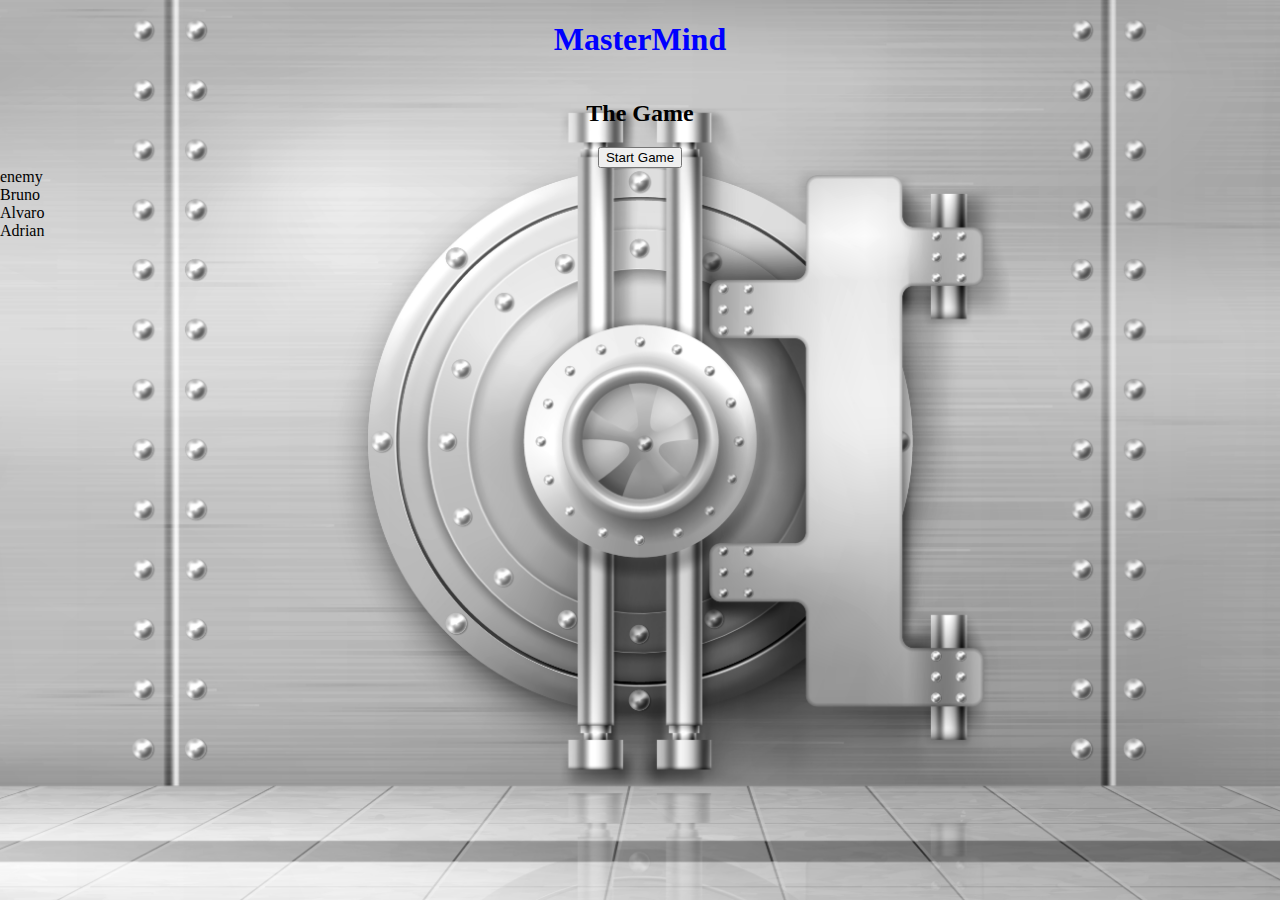
==== index2.html @ 07db61f6 "Intro Page started" ====
<!DOCTYPE html>
<html lang="en">

<head>
  <meta charset="UTF-8">
  <meta http-equiv="X-UA-Compatible" content="IE=edge">
  <meta name="viewport" content="width=device-width, initial-scale=1.0">
  <link rel="stylesheet" href="./src/css/style.css">
  <title>Document</title>
</head>

<body>
  <div class="big-box">
    <section class="introduction">
      <h1>MasterMind</h1>
      <h2>The Game</h2>
      <button>Start Game</button>
    </section>

    <section class="character-box">
      <div>
        enemy
      </div>
    </section>

    <footer class="users">
      <div>Bruno</div>
      <div>Alvaro</div>
      <div>Adrian</div>
    </footer>
  </div>

</body>

</html>
---- src/css/style.css ----
body{
  margin: 0;
}
.big-box{
background-image: url(/assets/background-image.jpg);
height: 100vh;
background-repeat: no-repeat;
background-size: cover;
background-position: center;
}

h1 {
  color: blue;
}

.introduction {
  display: flex;
  justify-content: center;
  align-items: center;
  flex-direction: column;
}
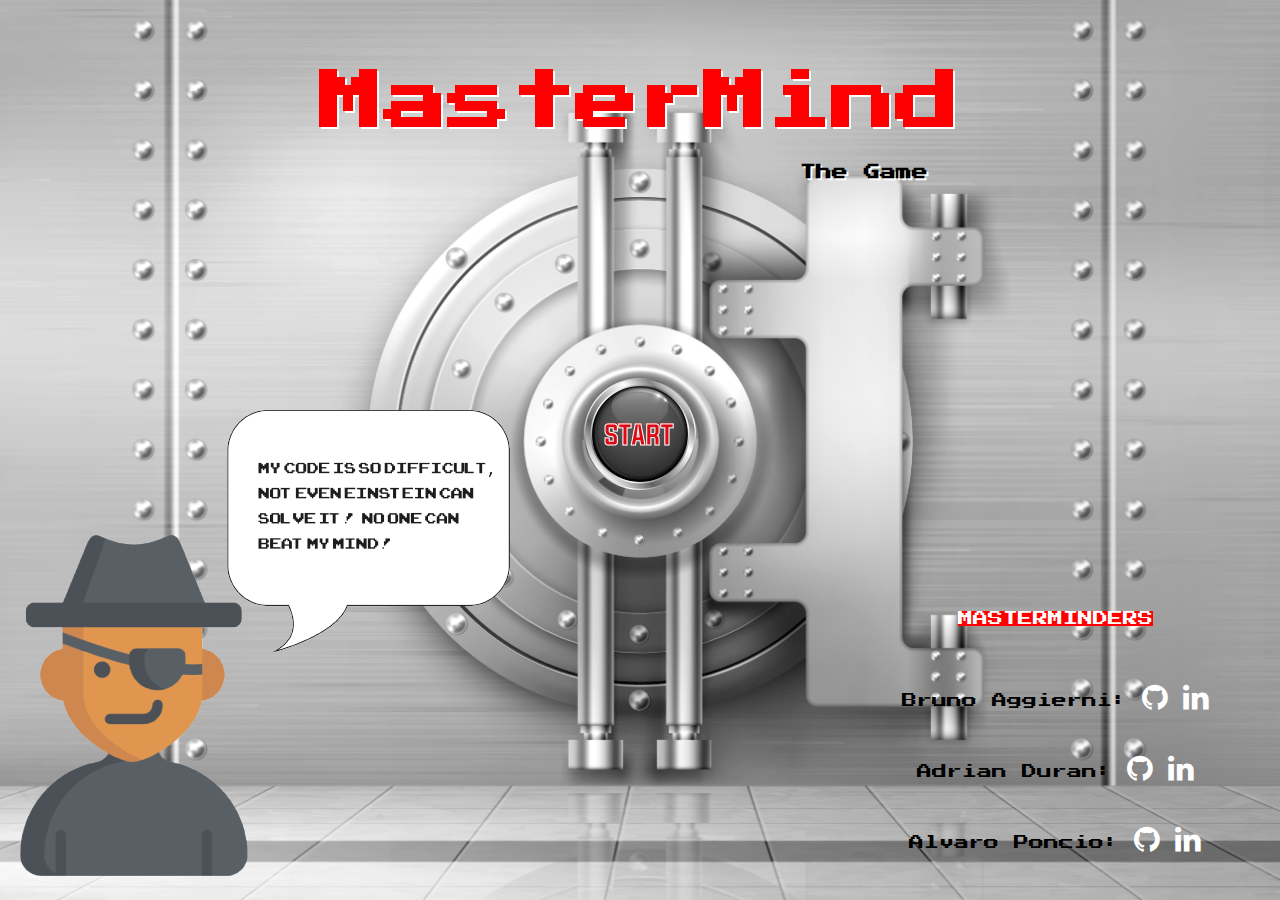
==== commit 8fbd999d: "Intro Page Created" ====
--- a/index2.html
+++ b/index2.html
@@ -5,31 +5,34 @@
   <meta charset="UTF-8">
   <meta http-equiv="X-UA-Compatible" content="IE=edge">
   <meta name="viewport" content="width=device-width, initial-scale=1.0">
+  <link href="https://fonts.googleapis.com/css2?family=Press+Start+2P&display=swap" rel="stylesheet">
+  <link rel="stylesheet" href="https://cdnjs.cloudflare.com/ajax/libs/font-awesome/4.7.0/css/font-awesome.min.css">
   <link rel="stylesheet" href="./src/css/style.css">
-  <title>Document</title>
+  <title>MasterMind introduction</title>
 </head>
 
 <body>
-  <div class="big-box">
+  <div class="primary-box">
     <section class="introduction">
-      <h1>MasterMind</h1>
-      <h2>The Game</h2>
-      <button>Start Game</button>
+      <h1 class="title">MasterMind</h1>
+      <p class=" subtitle">The Game</p>
     </section>
-
-    <section class="character-box">
-      <div>
-        enemy
-      </div>
-    </section>
-
-    <footer class="users">
-      <div>Bruno</div>
-      <div>Alvaro</div>
-      <div>Adrian</div>
-    </footer>
+      <div class="start"><a href="./index.html"><img src="./assets/start-button.png" alt=""> </a></div>
   </div>
 
+  <section class="secondary-box">
+    <div class="character-box">
+      <img src="./assets/enemy-image.png" alt=""/>
+    </div>
+
+    <section class="users">
+      <p class="users-title">MASTERMINDERS</p>
+      <div>Bruno Aggierni: <a href="#" class="fa fa-github fa-2x"></a> <a href="#" class="fa fa-linkedin fa-2x"></a></div>
+      <div>Adrian Duran: <a href="#" class="fa fa-github fa-2x"></a> <a href="#" class="fa fa-linkedin fa-2x"></a></div>
+      <div>Alvaro Poncio: <a href="#" class="fa fa-github fa-2x"></a> <a href="#" class="fa fa-linkedin fa-2x"></a></div>
+
+    </section>
+  </section>
 </body>
 
-</html>+</html>
--- a/src/css/style.css
+++ b/src/css/style.css
@@ -1,21 +1,76 @@
-body{
+body {
   margin: 0;
+  background-image: url(/assets/background-image.jpg);
+  background-repeat: no-repeat;
+  background-size: cover;
+  background-position: center;
+  height: 100vh;
+
 }
-.big-box{
-background-image: url(/assets/background-image.jpg);
-height: 100vh;
-background-repeat: no-repeat;
-background-size: cover;
-background-position: center;
+.primary-box{
+  display: flex;
+  justify-content: space-between;
+  flex-direction: column;
+  height: 60%;
+  align-items: center;
+  font-family: 'Press Start 2P';
 }
 
-h1 {
-  color: blue;
+.secondary-box {
+  display: flex;
+  justify-content: space-between;
+  align-items: flex-end;
+  height: 40%;
 }
 
-.introduction {
+.title {
+  color: red;
+  text-shadow: 2px 2px white;
+  font-size: 64px;
+  padding: 20px;
+  margin: auto;
+  /* border-bottom: 5px solid red; */
+}
+
+.subtitle {
+  color: black;
+  text-shadow: 2px 2px white;
+  text-indent: 500px;
+  margin-top: 10px;
+  font-weight: 700;
+}
+
+.start {margin-bottom: 50px;
+cursor: pointer;}
+
+.introduction {margin-top: 50px;}
+
+.character-box {
+  margin: 0px 0px 20px 20px;
+
+}
+
+.users {
+  font-family: 'Press Start 2P';
+  font-size: 15px;
   display: flex;
-  justify-content: center;
+  bottom: 20px;
+  right: 20px;
+  width: 400px;
+  height: 300px;
+  flex-direction: column;
+  justify-content: space-around;
+  margin: 0px 20px 20px 0px;
   align-items: center;
-  flex-direction: column;
+  padding: 5px;
+}
+
+a {
+  text-decoration: none;
+  color: white;
+}
+
+.users-title{
+  background-color: red;
+  color: white;
 }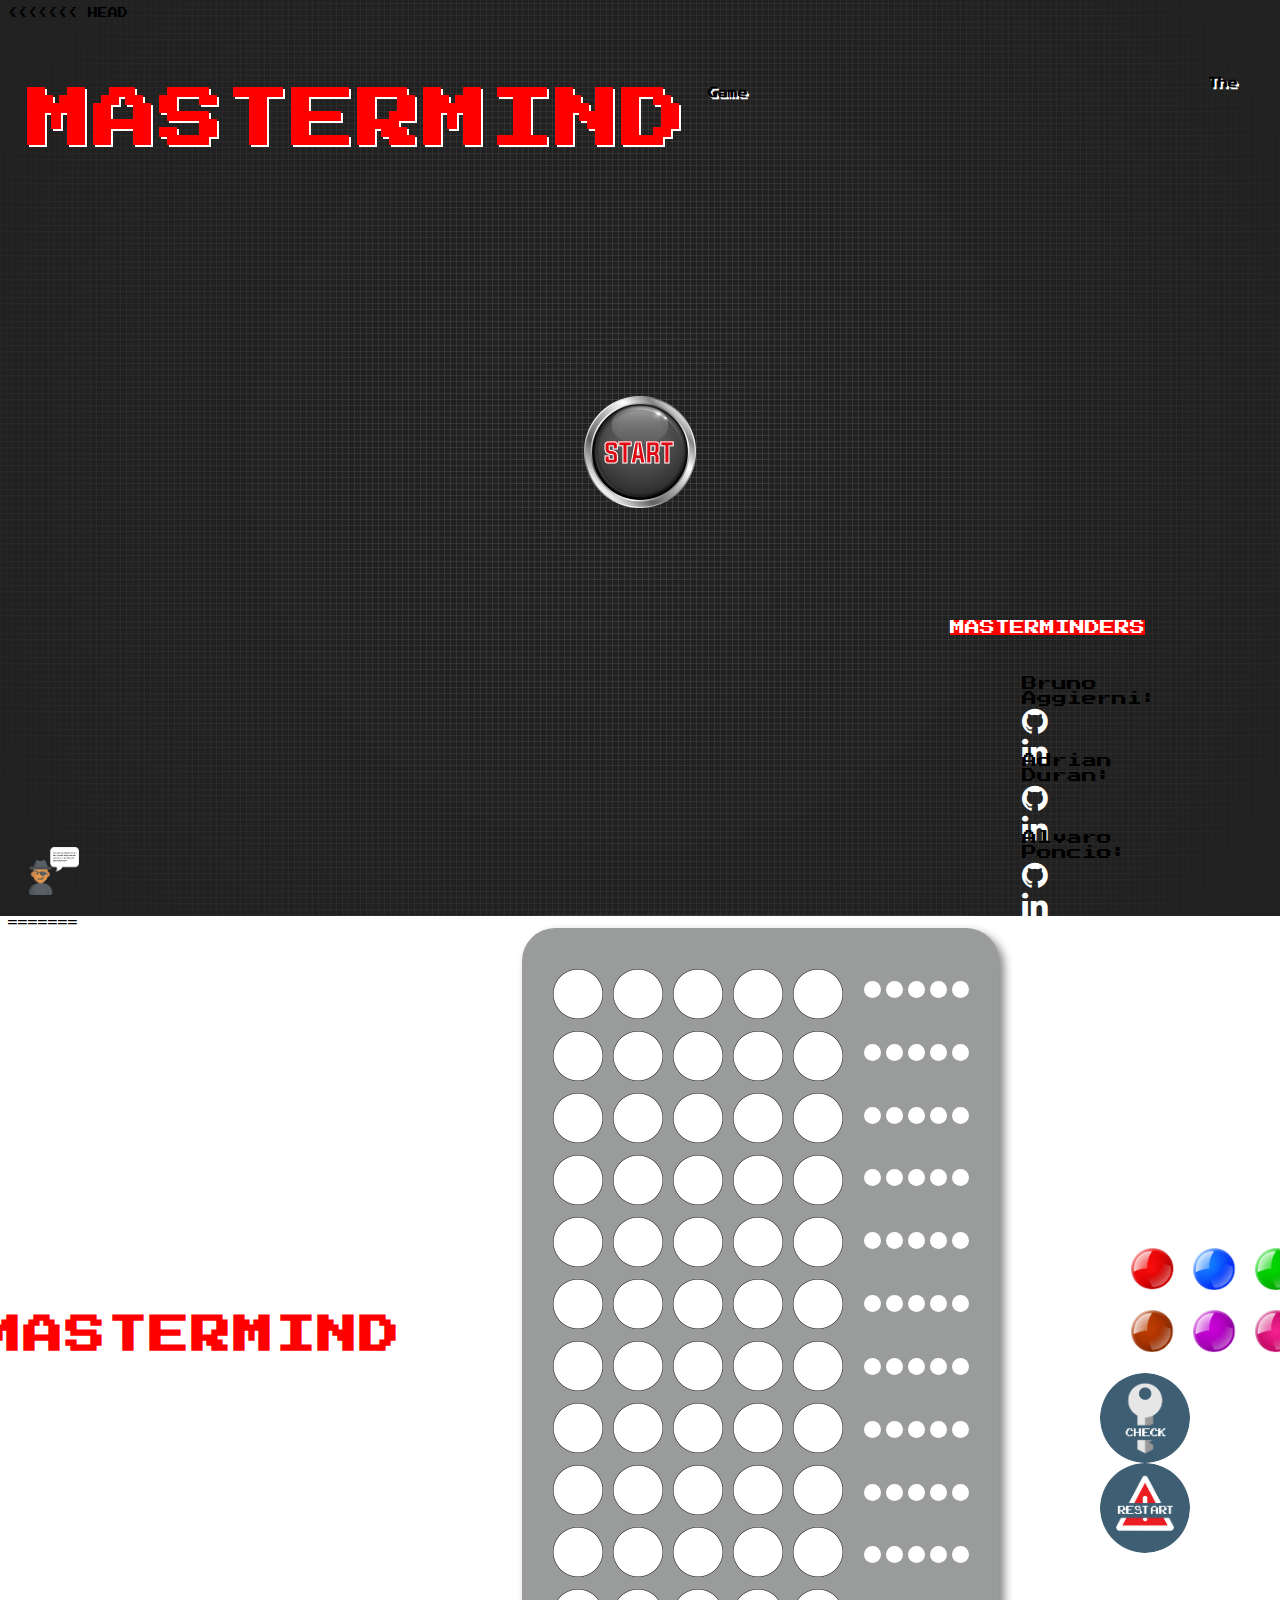
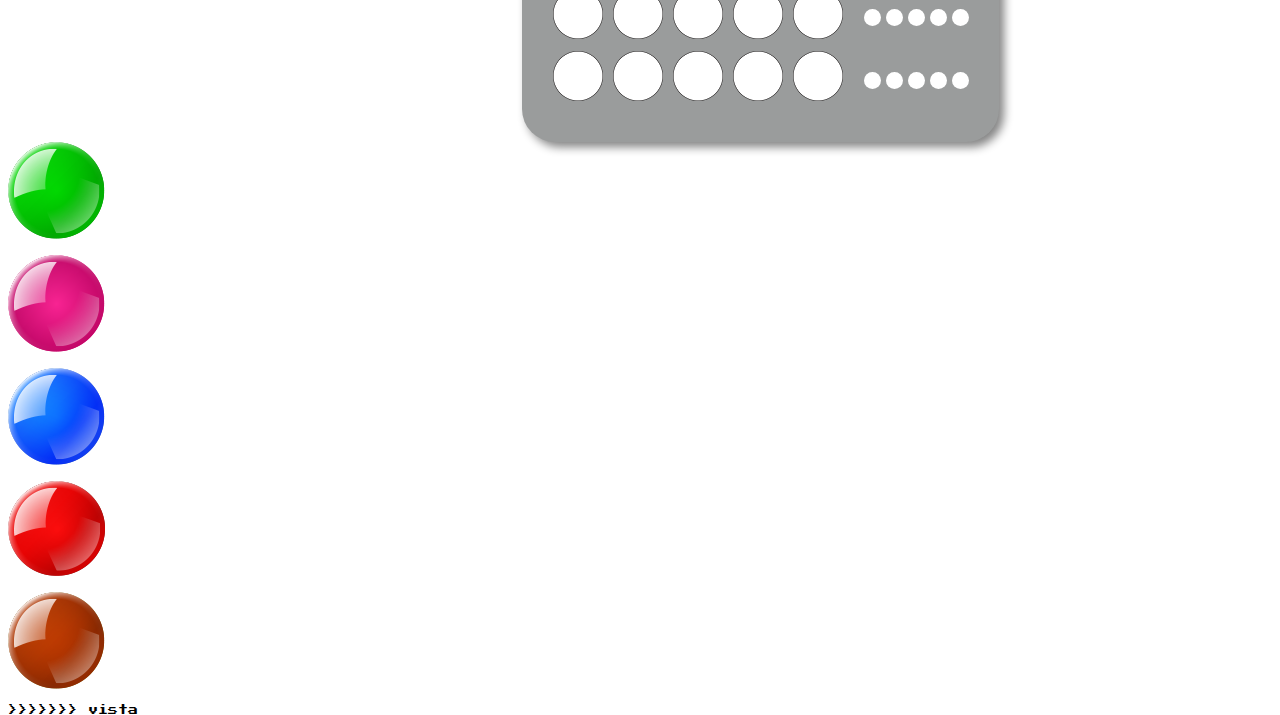
==== commit ba007c92: "branches merged" ====
--- a/index2.html
+++ b/index2.html
@@ -1,5 +1,6 @@
 <!DOCTYPE html>
 <html lang="en">
+<<<<<<< HEAD
 
 <head>
   <meta charset="UTF-8">
@@ -36,3 +37,238 @@
 </body>
 
 </html>
+=======
+<head>
+    <meta charset="UTF-8">
+    <meta http-equiv="X-UA-Compatible" content="IE=edge">
+    <meta name="viewport" content="width=device-width, initial-scale=1.0">
+    <link rel="preconnect" href="https://fonts.gstatic.com">
+    <link href="https://fonts.googleapis.com/css2?family=Press+Start+2P&display=swap" rel="stylesheet">
+    <link rel="stylesheet" href="./src/css/index.css">
+    <script defer src="./src/js/index.js"></script>
+    <title>Mastermind</title>
+</head>
+<body>
+
+    <div class="full">
+        <div class="title">
+            <h1>Mastermind</h1>
+        </div>
+        <main>
+            <div class="option">
+                <section class="row12">
+                    <div class="slot"> <img src="./assets/white.png" alt=""></div>
+                    <div class="slot"> <img src="./assets/white.png" alt=""></div>
+                    <div class="slot"> <img src="./assets/white.png" alt=""></div>
+                    <div class="slot"> <img src="./assets/white.png" alt=""></div>
+                    <div class="slot"> <img src="./assets/white.png" alt=""></div>
+                </section>
+                <section class="row11">
+                    <div class="slot"><img src="./assets/white.png" alt=""></div>
+                    <div class="slot"><img src="./assets/white.png" alt=""></div>
+                    <div class="slot"><img src="./assets/white.png" alt=""></div>
+                    <div class="slot"><img src="./assets/white.png" alt=""></div>
+                    <div class="slot"><img src="./assets/white.png" alt=""></div>
+                </section>
+                <section class="row10">
+                    <div class="slot"> <img src="./assets/white.png" alt=""> </div>
+                    <div class="slot"> <img src="./assets/white.png" alt=""> </div>
+                    <div class="slot"> <img src="./assets/white.png" alt=""> </div>
+                    <div class="slot"> <img src="./assets/white.png" alt=""> </div>
+                    <div class="slot"> <img src="./assets/white.png" alt=""> </div>
+                </section>
+                <section class="row9">
+                    <div class="slot"> <img src="./assets/white.png" alt=""> </div>
+                    <div class="slot"> <img src="./assets/white.png" alt=""> </div>
+                    <div class="slot"> <img src="./assets/white.png" alt=""> </div>
+                    <div class="slot"> <img src="./assets/white.png" alt=""> </div>
+                    <div class="slot"> <img src="./assets/white.png" alt=""> </div>
+                </section>
+                <section class="row8">
+                    <div class="slot"> <img src="./assets/white.png" alt=""> </div>
+                    <div class="slot"> <img src="./assets/white.png" alt=""> </div>
+                    <div class="slot"> <img src="./assets/white.png" alt=""> </div>
+                    <div class="slot"> <img src="./assets/white.png" alt=""> </div>
+                    <div class="slot"> <img src="./assets/white.png" alt=""> </div>
+                </section>
+                <section class="row7">
+                    <div class="slot"> <img src="./assets/white.png" alt=""> </div>
+                    <div class="slot"> <img src="./assets/white.png" alt=""> </div>
+                    <div class="slot"> <img src="./assets/white.png" alt=""> </div>
+                    <div class="slot"> <img src="./assets/white.png" alt=""> </div>
+                    <div class="slot"> <img src="./assets/white.png" alt=""> </div>
+                </section>
+                <section class="row6">
+                    <div class="slot"> <img src="./assets/white.png" alt=""> </div>
+                    <div class="slot"> <img src="./assets/white.png" alt=""> </div>
+                    <div class="slot"> <img src="./assets/white.png" alt=""> </div>
+                    <div class="slot"> <img src="./assets/white.png" alt=""> </div>
+                    <div class="slot"> <img src="./assets/white.png" alt=""> </div>
+                </section>
+                <section class="row5">
+                    <div class="slot"> <img src="./assets/white.png" alt=""> </div>
+                    <div class="slot"> <img src="./assets/white.png" alt=""> </div>
+                    <div class="slot"> <img src="./assets/white.png" alt=""> </div>
+                    <div class="slot"> <img src="./assets/white.png" alt=""> </div>
+                    <div class="slot"> <img src="./assets/white.png" alt=""> </div>
+                </section>
+                <section class="row4">
+                    <div class="slot"> <img src="./assets/white.png" alt=""> </div>
+                    <div class="slot"> <img src="./assets/white.png" alt=""> </div>
+                    <div class="slot"> <img src="./assets/white.png" alt=""> </div>
+                    <div class="slot"> <img src="./assets/white.png" alt=""> </div>
+                    <div class="slot"> <img src="./assets/white.png" alt=""> </div>
+                </section>
+                <section class="row3">
+                    <div class="slot"> <img src="./assets/white.png" alt=""> </div>
+                    <div class="slot"> <img src="./assets/white.png" alt=""> </div>
+                    <div class="slot"> <img src="./assets/white.png" alt=""> </div>
+                    <div class="slot"> <img src="./assets/white.png" alt=""> </div>
+                    <div class="slot"> <img src="./assets/white.png" alt=""> </div>
+                </section>
+                <section class="row2">
+                    <div class="slot"> <img src="./assets/white.png" alt=""> </div>
+                    <div class="slot"> <img src="./assets/white.png" alt=""> </div>
+                    <div class="slot"> <img src="./assets/white.png" alt=""> </div>
+                    <div class="slot"> <img src="./assets/white.png" alt=""> </div>
+                    <div class="slot"> <img src="./assets/white.png" alt=""> </div>
+                </section>
+                <section class="row1">
+                    <div class="slot"> <img src="./assets/white.png" alt=""> </div>
+                    <div class="slot"> <img src="./assets/white.png" alt=""> </div>
+                    <div class="slot"> <img src="./assets/white.png" alt=""> </div>
+                    <div class="slot"> <img src="./assets/white.png" alt=""> </div>
+                    <div class="slot"> <img src="./assets/white.png" alt=""> </div>
+                </section>
+            </div>
+            <div class="result">
+                <section class="checkbox12">
+                    <div class="white"></div>
+                    <div class="white"></div>
+                    <div class="white"></div>
+                    <div class="white"></div>
+                    <div class="white"></div>
+                </section>
+                <section class="checkbox11">
+                    <div class="white"></div>
+                    <div class="white"></div>
+                    <div class="white"></div>
+                    <div class="white"></div>
+                    <div class="white"></div>
+                </section>
+                <section class="checkbox10">
+                    <div class="white"></div>
+                    <div class="white"></div>
+                    <div class="white"></div>
+                    <div class="white"></div>
+                    <div class="white"></div>
+                </section>
+                <section class="checkbox9">
+                    <div class="white"></div>
+                    <div class="white"></div>
+                    <div class="white"></div>
+                    <div class="white"></div>
+                    <div class="white"></div>
+                </section>
+                <section class="checkbox8">
+                    <div class="white"></div>
+                    <div class="white"></div>
+                    <div class="white"></div>
+                    <div class="white"></div>
+                    <div class="white"></div>
+                </section>
+                <section class="checkbox7">
+                    <div class="white"></div>
+                    <div class="white"></div>
+                    <div class="white"></div>
+                    <div class="white"></div>
+                    <div class="white"></div>
+                </section>
+                <section class="checkbox6">
+                    <div class="white"></div>
+                    <div class="white"></div>
+                    <div class="white"></div>
+                    <div class="white"></div>
+                    <div class="white"></div>
+                </section>
+                <section class="checkbox5">
+                    <div class="white"></div>
+                    <div class="white"></div>
+                    <div class="white"></div>
+                    <div class="white"></div>
+                    <div class="white"></div>
+                </section>
+                <section class="checkbox4">
+                    <div class="white"></div>
+                    <div class="white"></div>
+                    <div class="white"></div>
+                    <div class="white"></div>
+                    <div class="white"></div>
+                </section>
+                <section class="checkbox3">
+                    <div class="white"></div>
+                    <div class="white"></div>
+                    <div class="white"></div>
+                    <div class="white"></div>
+                    <div class="white"></div>
+                </section>
+                <section class="checkbox2">
+                    <div class="white"></div>
+                    <div class="white"></div>
+                    <div class="white"></div>
+                    <div class="white"></div>
+                    <div class="white"></div>
+                </section>
+                <section class="checkbox1">
+                    <div class="white"></div>
+                    <div class="white"></div>
+                    <div class="white"></div>
+                    <div class="white"></div>
+                    <div class="white"></div>
+                </section>
+            </div>
+        </main>
+        <section class="container">
+            <div class="mainSelector">
+                <div class="slot" > <img src="" alt=""></div>
+                <div class="slot" > <img src="" alt=""></div>
+                <div class="slot" > <img src="" alt=""></div>
+                <div class="slot" > <img src="" alt=""></div>
+                <div class="slot" > <img src="" alt=""></div>
+                <div class="slot" > <img src="" alt=""></div>
+            </div>
+            <div class="group-btn">
+                <button disabled id="check" class="btn check"></button>
+                <button id="restart" class="btn reset-game"></button>
+            </div>
+        </section>
+        
+    </div>
+    <div class="androidSelector">
+        <div> <img src="" alt=""></div>
+        <div> <img src="" alt=""></div>
+        <div> <img src="" alt=""></div>
+        <div > <img src="" alt=""></div>
+        <div> <img src="" alt=""></div>
+    </div>
+    <div class="modal"  id="modal1">
+        <div class="you-win">
+          <p>
+          <h1>YOU WIN!!</h1>
+          </p>
+          <button id="level-button">NEXT LEVEL</button> <br> <br>
+          <button id="exit-button-win">EXIT</button>
+        </div>
+      </div>
+    
+       <div class="modal"  id="modal2">
+        <div class="you-lose">
+          <p>
+          <h1>YOU LOSE!!</h1>
+          </p>
+          <button id="exit-button-lose">EXIT</button>
+        </div>
+      </div> 
+</body>
+</html><link href="https://fonts.googleapis.com/css2?family=Press+Start+2P&display=swap" rel="stylesheet">
+>>>>>>> vista
--- a/src/css/style.css
+++ b/src/css/style.css
@@ -1,4 +1,5 @@
 body {
+<<<<<<< HEAD
   margin: 0;
   background-image: url(/assets/background-image.jpg);
   background-repeat: no-repeat;
@@ -73,4 +74,81 @@
 .users-title{
   background-color: red;
   color: white;
-}+}
+=======
+    margin: 0;
+    background-image: url(/assets/background-image.jpg);
+    background-repeat: no-repeat;
+    background-size: cover;
+    background-position: center;
+    height: 100vh;
+  
+  }
+  .primary-box{
+    display: flex;
+    justify-content: space-between;
+    flex-direction: column;
+    height: 60%;
+    align-items: center;
+    font-family: 'Press Start 2P';
+  }
+  
+  .secondary-box {
+    display: flex;
+    justify-content: space-between;
+    align-items: flex-end;
+    height: 40%;
+  }
+  
+  .title {
+    color: red;
+    text-shadow: 2px 2px white;
+    font-size: 64px;
+    padding: 20px;
+    margin: auto;
+    /* border-bottom: 5px solid red; */
+  }
+  
+  .subtitle {
+    color: black;
+    text-shadow: 2px 2px white;
+    text-indent: 500px;
+    margin-top: 10px;
+    font-weight: 700;
+  }
+  
+  .start {margin-bottom: 50px;
+  cursor: pointer;}
+  
+  .introduction {margin-top: 50px;}
+  
+  .character-box {
+    margin: 0px 0px 20px 20px;
+  
+  }
+  
+  .users {
+    font-family: 'Press Start 2P';
+    font-size: 15px;
+    display: flex;
+    bottom: 20px;
+    right: 20px;
+    width: 400px;
+    height: 300px;
+    flex-direction: column;
+    justify-content: space-around;
+    margin: 0px 20px 20px 0px;
+    align-items: center;
+    padding: 5px;
+  }
+  
+  a {
+    text-decoration: none;
+    color: white;
+  }
+  
+  .users-title{
+    background-color: red;
+    color: white;
+  }
+>>>>>>> vista
--- a/src/css/index.css
+++ b/src/css/index.css
@@ -0,0 +1,295 @@
+html {
+    font-size: 62.5%;
+    box-sizing: border-box;
+}
+
+img{
+    max-width: 100%;
+}
+
+h1{
+    text-align: center;
+    text-transform: uppercase;
+    font-size: 900;
+    font-size: 4rem;
+    letter-spacing: .2rem;
+    transform: translate();
+ 
+}
+
+body{
+    background-image: radial-gradient(circle at center center, transparent 0%,rgb(33,33,33) 99%),repeating-linear-gradient(0deg, rgba(163, 163, 163,0.2) 0px, rgba(163, 163, 163,0.2) 1px,transparent 1px, transparent 6px),repeating-linear-gradient(90deg, rgba(163, 163, 163,0.2) 0px, rgba(163, 163, 163,0.2) 1px,transparent 1px, transparent 6px),linear-gradient(90deg, rgb(33,33,33),rgb(33,33,33));
+    font-family: 'Press Start 2P', cursive;
+
+}
+
+.full{
+    width: 90%;
+    display: flex;
+    justify-content: center;
+    align-items: center;
+    gap: 10rem;
+
+}
+
+main{
+    display: flex;
+    justify-content: center;
+    gap: 2rem;
+    padding: 3rem;
+    border-radius: 2rem;
+    background-color: #9a9c9c;
+    border-radius: 33px;
+    box-shadow:  5px 5px 10px #848484,
+    -5px -5px 10px #ffffff;
+}
+
+.title{
+    display: flex;
+    justify-content: center;
+    align-items: center;
+}
+
+section{
+    display: flex;
+}
+
+.result{
+    height: auto;
+    display: flex;
+    flex-direction: column;
+    justify-content: space-around;
+}
+
+section div{
+    border: 1px solid transparent;
+    width: 5rem;
+    height: 5rem;
+    border-radius: 50%;
+}
+
+.container{
+    display: flex;
+    flex-direction: column;
+    justify-content: center;
+    width: 30%;
+    height: auto;
+
+}
+
+.slot{
+    border-radius: 33px;
+
+
+}
+
+.mainSelector{
+    display: grid;
+    grid-template-columns: repeat(3,1fr);
+    gap: 1rem;
+    height: auto;
+    margin-left: 3rem;
+    margin-bottom: 1rem;
+}
+
+[class^="row"]{
+    margin: 1rem 0;
+    height: 5.2rem;
+    display: flex;
+    align-items: center;
+    gap: .8rem;
+    
+
+}
+[class^="checkbox"]{
+    height: 5.2rem;
+    display: flex;
+    align-items: center;
+    gap: .5rem;
+
+}
+[class^="checkbox"] div{
+    height: 1.5rem;
+    width: 1.5rem;
+}
+
+
+.btn{
+    border: none;
+    padding: 1.5rem;
+    color: #fff;
+    border-radius: 50%;
+    text-transform: uppercase;
+    font-weight: 900;
+    width: 9rem;
+    height: 9rem;
+    cursor: pointer;
+}
+
+
+
+.group-btn{
+    width: 100%;
+}
+
+.reset-game {
+    background-image: url(../../assets/restart-button.png);
+    background-size: cover;
+}
+
+.check{
+    background-image: url(../../assets/check-button.png);
+    background-size: cover;
+}
+.modal { 
+  position: fixed;
+  top: 0;
+  left: 0;
+  right: 0;
+  bottom: 0;
+  display: none;
+  align-items: center;
+  justify-content: center;
+  padding: 1rem;
+  background: var(--black);
+  cursor: pointer;
+  transition: all 0.35s ease-in;
+  background-color: rgba(0, 0, 0, 0.500);
+ 
+}
+
+.white{
+    background-color: white;
+}
+.grey{
+    background-color: grey;
+}
+.black{
+    background-color: black;
+}
+
+.modal-dialog {
+  position: relative;
+  max-width: 800px;
+  max-height: 80vh;
+  border-radius: 5px;
+  background-image: image();
+  overflow: auto;
+  cursor: default;
+  z-index: 100;
+  color: white;
+  padding: 100px;
+  font-family: 'Press Start 2P', cursive;
+  text-align: center;
+  border: 3px dotted white;
+  
+}
+
+.appear {
+    display: flex;
+}
+
+#exit-button {
+    border-radius: 10px;
+    font-family: 'Press Start 2P', cursive;
+    padding: 5px;
+    background-color: rgb(145, 10, 10);
+    color: white;
+    border: 1px solid white;
+}
+
+#level-button {
+    border-radius: 10px;
+    font-family: 'Press Start 2P', cursive;
+    padding: 5px;
+    background-color: rgb(192, 192, 192);
+}
+
+.modal, .modal2 { 
+    position: fixed;
+    top: 0;
+    left: 0;
+    right: 0;
+    bottom: 0;
+    display: none;
+    align-items: center;
+    justify-content: center;
+    padding: 1rem;
+    cursor: pointer;
+    transition: all 0.35s ease-in;
+    background-color: rgba(0, 0, 0, 0.500);
+   
+    
+  
+  }
+  
+  .you-win {
+    position: relative;
+    max-width: 800px;
+    max-height: 80vh;
+    border-radius: 5px;
+    background-image: url(../../assets/you-win.jpg);
+    background-repeat: no-repeat;
+    background-size: cover;
+    background-position: center;
+    overflow: auto;
+    cursor: default;
+    z-index: 100;
+    color: rgb(255, 0, 43);
+    padding: 100px;
+    font-family: 'Press Start 2P', cursive;
+    text-align: center;
+    border: 3px dotted white;
+    
+  }
+  
+  .you-lose {
+    position: relative;
+    max-width: 800px;
+    max-height: 80vh;
+    border-radius: 5px;
+    background-image: url(../../assets/loser.jpg);
+    background-repeat: no-repeat;
+    background-size: cover;
+    background-position: center;
+    overflow: auto;
+    cursor: default;
+    z-index: 100;
+    color: rgb(255, 0, 43);
+    padding: 100px;
+    font-family: 'Press Start 2P', cursive;
+    text-align: center;
+    border: 3px dotted white;
+    
+  }
+  
+  .appear {
+      display: flex;
+  }
+  
+  #exit-button-win {
+      border-radius: 10px;
+      font-family: 'Press Start 2P', cursive;
+      padding: 5px;
+      background-color: rgb(145, 10, 10);
+      color: white;
+      border: 1px solid white;
+  }
+  
+  #exit-button-lose {
+      border-radius: 10px;
+      font-family: 'Press Start 2P', cursive;
+      padding: 5px;
+      background-color: rgb(145, 10, 10);
+      color: white;
+      border: 1px solid white;
+  }
+  
+  #level-button {
+      border-radius: 10px;
+      font-family: 'Press Start 2P', cursive;
+      padding: 5px;
+      background-color: rgb(192, 192, 192);
+  }
+
+  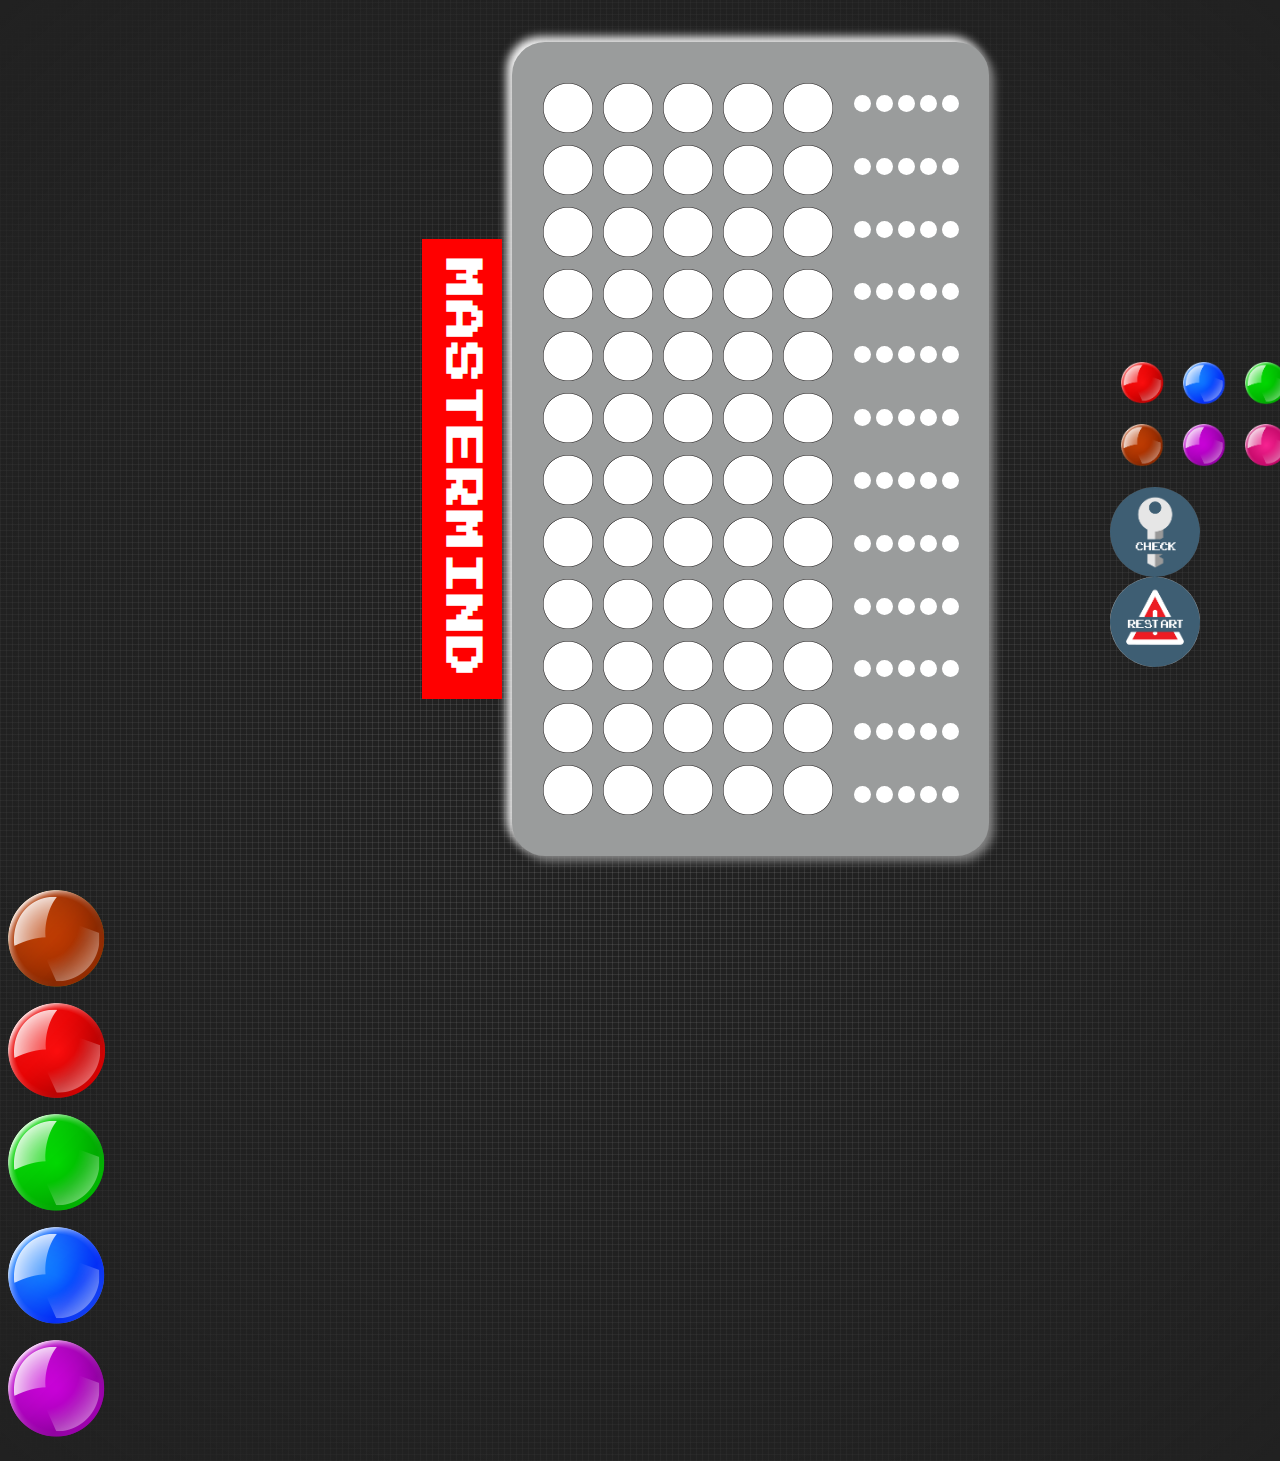
==== commit 7a6fbeb6: "add sounds" ====
--- a/index2.html
+++ b/index2.html
@@ -1,43 +1,5 @@
 <!DOCTYPE html>
 <html lang="en">
-<<<<<<< HEAD
-
-<head>
-  <meta charset="UTF-8">
-  <meta http-equiv="X-UA-Compatible" content="IE=edge">
-  <meta name="viewport" content="width=device-width, initial-scale=1.0">
-  <link href="https://fonts.googleapis.com/css2?family=Press+Start+2P&display=swap" rel="stylesheet">
-  <link rel="stylesheet" href="https://cdnjs.cloudflare.com/ajax/libs/font-awesome/4.7.0/css/font-awesome.min.css">
-  <link rel="stylesheet" href="./src/css/style.css">
-  <title>MasterMind introduction</title>
-</head>
-
-<body>
-  <div class="primary-box">
-    <section class="introduction">
-      <h1 class="title">MasterMind</h1>
-      <p class=" subtitle">The Game</p>
-    </section>
-      <div class="start"><a href="./index.html"><img src="./assets/start-button.png" alt=""> </a></div>
-  </div>
-
-  <section class="secondary-box">
-    <div class="character-box">
-      <img src="./assets/enemy-image.png" alt=""/>
-    </div>
-
-    <section class="users">
-      <p class="users-title">MASTERMINDERS</p>
-      <div>Bruno Aggierni: <a href="#" class="fa fa-github fa-2x"></a> <a href="#" class="fa fa-linkedin fa-2x"></a></div>
-      <div>Adrian Duran: <a href="#" class="fa fa-github fa-2x"></a> <a href="#" class="fa fa-linkedin fa-2x"></a></div>
-      <div>Alvaro Poncio: <a href="#" class="fa fa-github fa-2x"></a> <a href="#" class="fa fa-linkedin fa-2x"></a></div>
-
-    </section>
-  </section>
-</body>
-
-</html>
-=======
 <head>
     <meta charset="UTF-8">
     <meta http-equiv="X-UA-Compatible" content="IE=edge">
@@ -269,6 +231,12 @@
           <button id="exit-button-lose">EXIT</button>
         </div>
       </div> 
+      <audio id="audio-slot" src="/assets/sound/put-slot.mp3"></audio>
+      <audio id="wrong-selection-audio" src="/assets/sound/incorrect-selection.mp3"></audio>
+      <audio id="winner-selection" src="/assets/sound/winner-selection.mp3"></audio>
+      <audio id="loser-sound" src="/assets/sound/loser-sound.mp3"></audio>
+      
+
 </body>
-</html><link href="https://fonts.googleapis.com/css2?family=Press+Start+2P&display=swap" rel="stylesheet">
->>>>>>> vista
+
+</html><link href="https://fonts.googleapis.com/css2?family=Press+Start+2P&display=swap" rel="stylesheet">--- a/src/css/index.css
+++ b/src/css/index.css
@@ -13,7 +13,10 @@
     font-size: 900;
     font-size: 4rem;
     letter-spacing: .2rem;
-    transform: translate();
+    color: white;
+    transform: rotate(90deg) translate(20px,-280px);
+    background-color: red;
+    padding: 2rem;
  
 }
 
@@ -25,6 +28,7 @@
 
 .full{
     width: 90%;
+    height: 98vh;
     display: flex;
     justify-content: center;
     align-items: center;
@@ -90,6 +94,10 @@
     height: auto;
     margin-left: 3rem;
     margin-bottom: 1rem;
+}
+
+.androidSelector{
+
 }
 
 [class^="row"]{
@@ -126,10 +134,9 @@
     cursor: pointer;
 }
 
-
-
 .group-btn{
     width: 100%;
+    margin-left: 2rem;
 }
 
 .reset-game {
@@ -173,7 +180,7 @@
   max-width: 800px;
   max-height: 80vh;
   border-radius: 5px;
-  background-image: image();
+  background: black;
   overflow: auto;
   cursor: default;
   z-index: 100;
@@ -217,10 +224,7 @@
     padding: 1rem;
     cursor: pointer;
     transition: all 0.35s ease-in;
-    background-color: rgba(0, 0, 0, 0.500);
-   
-    
-  
+    background-color: rgba(0, 0, 0, 0.500);  
   }
   
   .you-win {
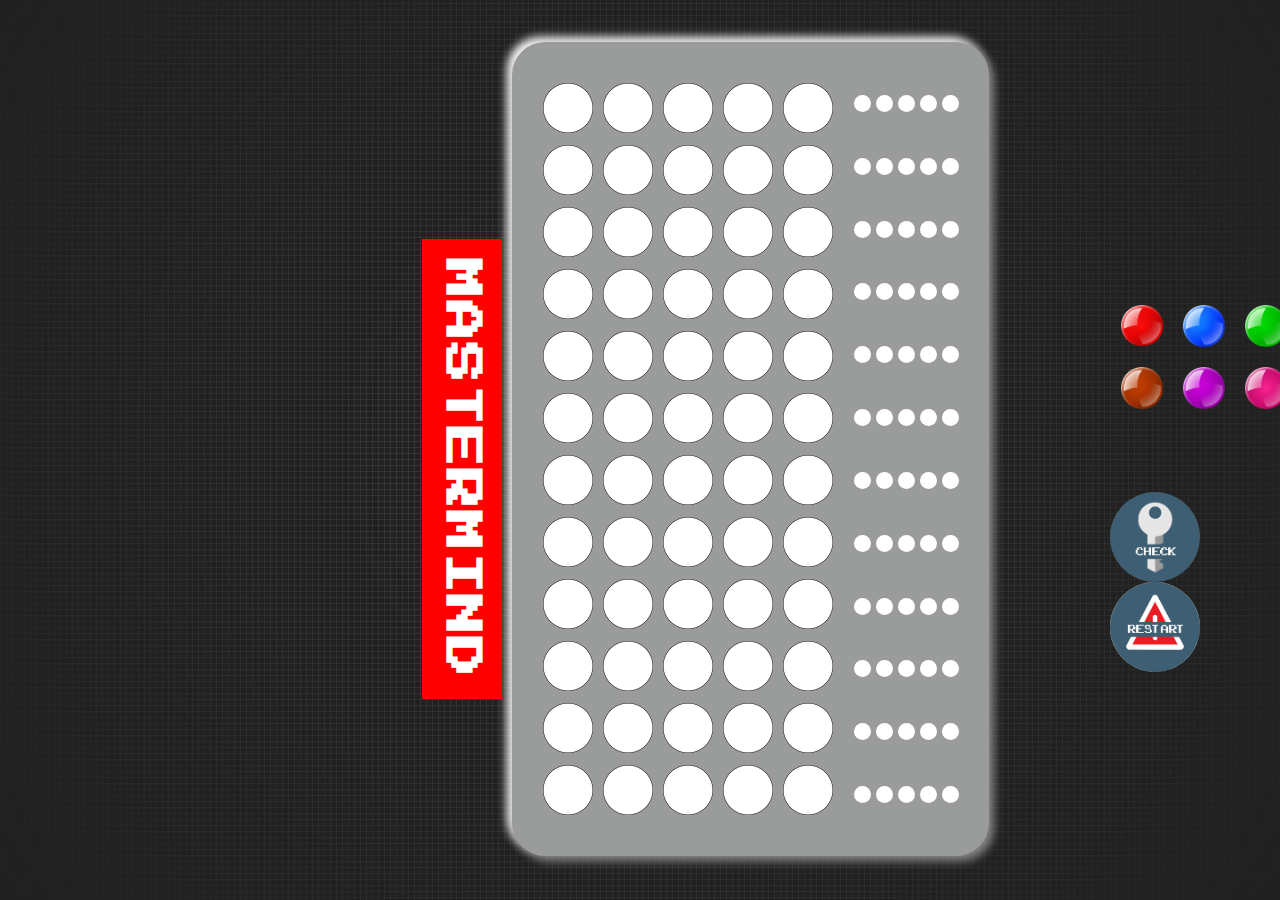
==== commit 91e646d3: "cambio de rutas de la imagenes y audio" ====
--- a/index2.html
+++ b/index2.html
@@ -6,7 +6,13 @@
     <meta name="viewport" content="width=device-width, initial-scale=1.0">
     <link rel="preconnect" href="https://fonts.gstatic.com">
     <link href="https://fonts.googleapis.com/css2?family=Press+Start+2P&display=swap" rel="stylesheet">
+    <link rel="preload" href="./src/css/index.css" as="style">
     <link rel="stylesheet" href="./src/css/index.css">
+    <link rel="preload" href="./assets/loser.jpg" as="image">
+    <link rel="preload" href="./assets/you-win.jpg" as="image">
+
+
+    
     <script defer src="./src/js/index.js"></script>
     <title>Mastermind</title>
 </head>
@@ -14,7 +20,7 @@
 
     <div class="full">
         <div class="title">
-            <h1>Mastermind</h1>
+            <h1 class="Title">Mastermind</h1>
         </div>
         <main>
             <div class="option">
@@ -198,27 +204,31 @@
                 <div class="slot" > <img src="" alt=""></div>
                 <div class="slot" > <img src="" alt=""></div>
                 <div class="slot" > <img src="" alt=""></div>
+                <div class="slot" > <img src="" alt=""></div>
+                <div class="slot" > <img src="" alt=""></div>
+                
             </div>
             <div class="group-btn">
                 <button disabled id="check" class="btn check"></button>
                 <button id="restart" class="btn reset-game"></button>
             </div>
+            <div class="androidSelector">
+                <div> <img src="" alt=""></div>
+                <div> <img src="" alt=""></div>
+                <div> <img src="" alt=""></div>
+                <div > <img src="" alt=""></div>
+                <div> <img src="" alt=""></div>
+            </div>
         </section>
         
     </div>
-    <div class="androidSelector">
-        <div> <img src="" alt=""></div>
-        <div> <img src="" alt=""></div>
-        <div> <img src="" alt=""></div>
-        <div > <img src="" alt=""></div>
-        <div> <img src="" alt=""></div>
-    </div>
+
     <div class="modal"  id="modal1">
         <div class="you-win">
           <p>
           <h1>YOU WIN!!</h1>
           </p>
-          <button id="level-button">NEXT LEVEL</button> <br> <br>
+          <!-- <button id="level-button">NEXT LEVEL</button> <br> <br> -->
           <button id="exit-button-win">EXIT</button>
         </div>
       </div>
@@ -230,13 +240,10 @@
           </p>
           <button id="exit-button-lose">EXIT</button>
         </div>
-      </div> 
-      <audio id="audio-slot" src="/assets/sound/put-slot.mp3"></audio>
-      <audio id="wrong-selection-audio" src="/assets/sound/incorrect-selection.mp3"></audio>
-      <audio id="winner-selection" src="/assets/sound/winner-selection.mp3"></audio>
-      <audio id="loser-sound" src="/assets/sound/loser-sound.mp3"></audio>
-      
-
+      </div>
+      <audio id="audio-slot" src="./assets/sound/put-slot.mp3"></audio>
+      <audio id="wrong-selection-audio" src="./assets/sound/incorrect-selection.mp3"></audio>
+      <audio id="winner-selection" src="./assets/sound/winner-selection.mp3"></audio>
+      <audio id="loser-sound" src="./assets/sound/loser-sound.mp3"></audio> 
 </body>
-
-</html><link href="https://fonts.googleapis.com/css2?family=Press+Start+2P&display=swap" rel="stylesheet">+</html>
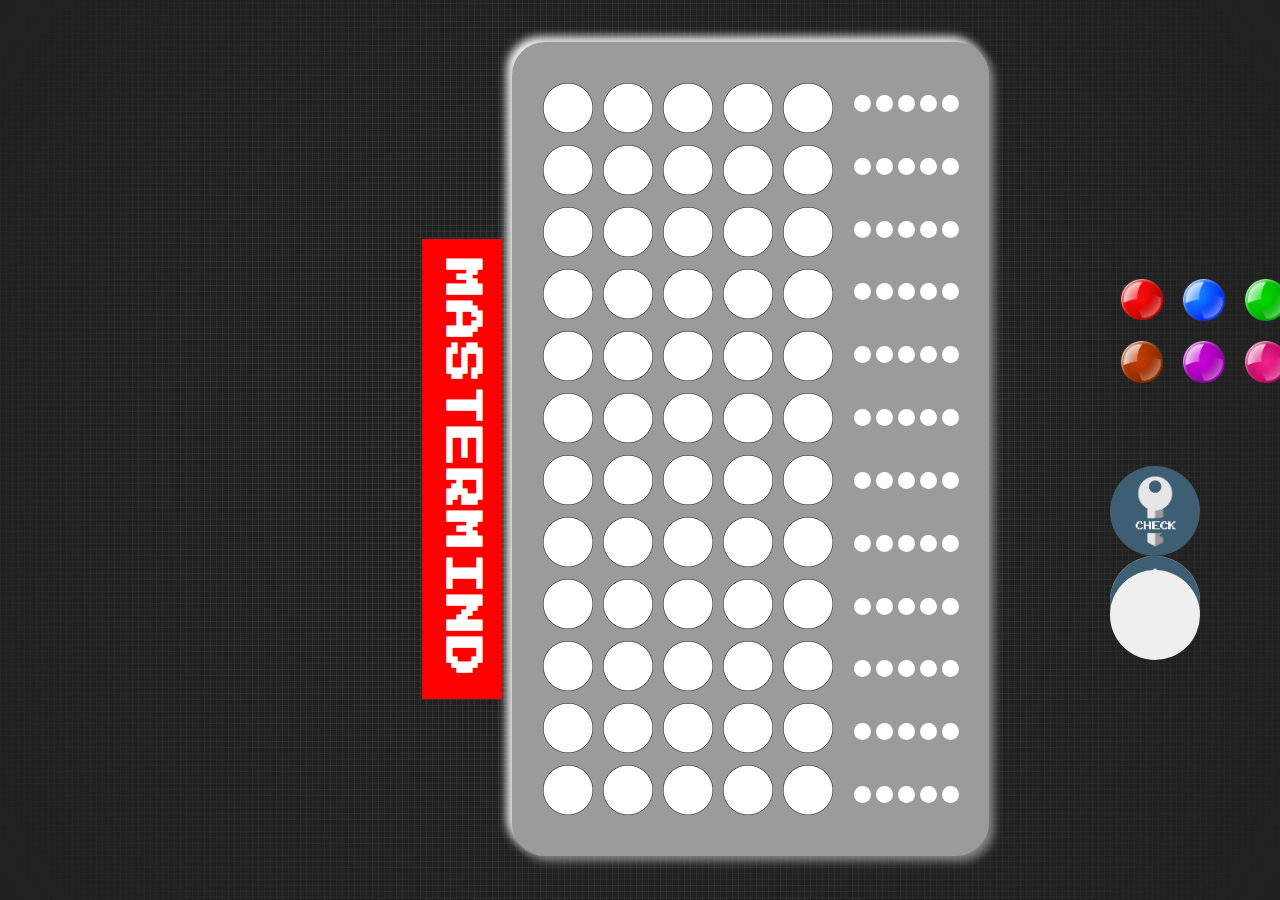
==== commit d342ee31: "add buttonintructions" ====
--- a/index2.html
+++ b/index2.html
@@ -1,249 +1,255 @@
 <!DOCTYPE html>
 <html lang="en">
+
 <head>
-    <meta charset="UTF-8">
-    <meta http-equiv="X-UA-Compatible" content="IE=edge">
-    <meta name="viewport" content="width=device-width, initial-scale=1.0">
-    <link rel="preconnect" href="https://fonts.gstatic.com">
-    <link href="https://fonts.googleapis.com/css2?family=Press+Start+2P&display=swap" rel="stylesheet">
-    <link rel="preload" href="./src/css/index.css" as="style">
-    <link rel="stylesheet" href="./src/css/index.css">
-    <link rel="preload" href="./assets/loser.jpg" as="image">
-    <link rel="preload" href="./assets/you-win.jpg" as="image">
-
-
-    
-    <script defer src="./src/js/index.js"></script>
-    <title>Mastermind</title>
+  <meta charset="UTF-8">
+  <meta http-equiv="X-UA-Compatible" content="IE=edge">
+  <meta name="viewport" content="width=device-width, initial-scale=1.0">
+  <link rel="preconnect" href="https://fonts.gstatic.com">
+  <link href="https://fonts.googleapis.com/css2?family=Press+Start+2P&display=swap" rel="stylesheet">
+  <link rel="preload" href="./src/css/index.css" as="style">
+  <link rel="stylesheet" href="./src/css/index.css">
+  <link rel="preload" href="./assets/loser.jpg" as="image">
+  <link rel="preload" href="./assets/you-win.jpg" as="image">
+
+
+
+  <script defer src="./src/js/index.js"></script>
+  <title>Mastermind</title>
 </head>
+
 <body>
 
-    <div class="full">
-        <div class="title">
-            <h1 class="Title">Mastermind</h1>
-        </div>
-        <main>
-            <div class="option">
-                <section class="row12">
-                    <div class="slot"> <img src="./assets/white.png" alt=""></div>
-                    <div class="slot"> <img src="./assets/white.png" alt=""></div>
-                    <div class="slot"> <img src="./assets/white.png" alt=""></div>
-                    <div class="slot"> <img src="./assets/white.png" alt=""></div>
-                    <div class="slot"> <img src="./assets/white.png" alt=""></div>
-                </section>
-                <section class="row11">
-                    <div class="slot"><img src="./assets/white.png" alt=""></div>
-                    <div class="slot"><img src="./assets/white.png" alt=""></div>
-                    <div class="slot"><img src="./assets/white.png" alt=""></div>
-                    <div class="slot"><img src="./assets/white.png" alt=""></div>
-                    <div class="slot"><img src="./assets/white.png" alt=""></div>
-                </section>
-                <section class="row10">
-                    <div class="slot"> <img src="./assets/white.png" alt=""> </div>
-                    <div class="slot"> <img src="./assets/white.png" alt=""> </div>
-                    <div class="slot"> <img src="./assets/white.png" alt=""> </div>
-                    <div class="slot"> <img src="./assets/white.png" alt=""> </div>
-                    <div class="slot"> <img src="./assets/white.png" alt=""> </div>
-                </section>
-                <section class="row9">
-                    <div class="slot"> <img src="./assets/white.png" alt=""> </div>
-                    <div class="slot"> <img src="./assets/white.png" alt=""> </div>
-                    <div class="slot"> <img src="./assets/white.png" alt=""> </div>
-                    <div class="slot"> <img src="./assets/white.png" alt=""> </div>
-                    <div class="slot"> <img src="./assets/white.png" alt=""> </div>
-                </section>
-                <section class="row8">
-                    <div class="slot"> <img src="./assets/white.png" alt=""> </div>
-                    <div class="slot"> <img src="./assets/white.png" alt=""> </div>
-                    <div class="slot"> <img src="./assets/white.png" alt=""> </div>
-                    <div class="slot"> <img src="./assets/white.png" alt=""> </div>
-                    <div class="slot"> <img src="./assets/white.png" alt=""> </div>
-                </section>
-                <section class="row7">
-                    <div class="slot"> <img src="./assets/white.png" alt=""> </div>
-                    <div class="slot"> <img src="./assets/white.png" alt=""> </div>
-                    <div class="slot"> <img src="./assets/white.png" alt=""> </div>
-                    <div class="slot"> <img src="./assets/white.png" alt=""> </div>
-                    <div class="slot"> <img src="./assets/white.png" alt=""> </div>
-                </section>
-                <section class="row6">
-                    <div class="slot"> <img src="./assets/white.png" alt=""> </div>
-                    <div class="slot"> <img src="./assets/white.png" alt=""> </div>
-                    <div class="slot"> <img src="./assets/white.png" alt=""> </div>
-                    <div class="slot"> <img src="./assets/white.png" alt=""> </div>
-                    <div class="slot"> <img src="./assets/white.png" alt=""> </div>
-                </section>
-                <section class="row5">
-                    <div class="slot"> <img src="./assets/white.png" alt=""> </div>
-                    <div class="slot"> <img src="./assets/white.png" alt=""> </div>
-                    <div class="slot"> <img src="./assets/white.png" alt=""> </div>
-                    <div class="slot"> <img src="./assets/white.png" alt=""> </div>
-                    <div class="slot"> <img src="./assets/white.png" alt=""> </div>
-                </section>
-                <section class="row4">
-                    <div class="slot"> <img src="./assets/white.png" alt=""> </div>
-                    <div class="slot"> <img src="./assets/white.png" alt=""> </div>
-                    <div class="slot"> <img src="./assets/white.png" alt=""> </div>
-                    <div class="slot"> <img src="./assets/white.png" alt=""> </div>
-                    <div class="slot"> <img src="./assets/white.png" alt=""> </div>
-                </section>
-                <section class="row3">
-                    <div class="slot"> <img src="./assets/white.png" alt=""> </div>
-                    <div class="slot"> <img src="./assets/white.png" alt=""> </div>
-                    <div class="slot"> <img src="./assets/white.png" alt=""> </div>
-                    <div class="slot"> <img src="./assets/white.png" alt=""> </div>
-                    <div class="slot"> <img src="./assets/white.png" alt=""> </div>
-                </section>
-                <section class="row2">
-                    <div class="slot"> <img src="./assets/white.png" alt=""> </div>
-                    <div class="slot"> <img src="./assets/white.png" alt=""> </div>
-                    <div class="slot"> <img src="./assets/white.png" alt=""> </div>
-                    <div class="slot"> <img src="./assets/white.png" alt=""> </div>
-                    <div class="slot"> <img src="./assets/white.png" alt=""> </div>
-                </section>
-                <section class="row1">
-                    <div class="slot"> <img src="./assets/white.png" alt=""> </div>
-                    <div class="slot"> <img src="./assets/white.png" alt=""> </div>
-                    <div class="slot"> <img src="./assets/white.png" alt=""> </div>
-                    <div class="slot"> <img src="./assets/white.png" alt=""> </div>
-                    <div class="slot"> <img src="./assets/white.png" alt=""> </div>
-                </section>
-            </div>
-            <div class="result">
-                <section class="checkbox12">
-                    <div class="white"></div>
-                    <div class="white"></div>
-                    <div class="white"></div>
-                    <div class="white"></div>
-                    <div class="white"></div>
-                </section>
-                <section class="checkbox11">
-                    <div class="white"></div>
-                    <div class="white"></div>
-                    <div class="white"></div>
-                    <div class="white"></div>
-                    <div class="white"></div>
-                </section>
-                <section class="checkbox10">
-                    <div class="white"></div>
-                    <div class="white"></div>
-                    <div class="white"></div>
-                    <div class="white"></div>
-                    <div class="white"></div>
-                </section>
-                <section class="checkbox9">
-                    <div class="white"></div>
-                    <div class="white"></div>
-                    <div class="white"></div>
-                    <div class="white"></div>
-                    <div class="white"></div>
-                </section>
-                <section class="checkbox8">
-                    <div class="white"></div>
-                    <div class="white"></div>
-                    <div class="white"></div>
-                    <div class="white"></div>
-                    <div class="white"></div>
-                </section>
-                <section class="checkbox7">
-                    <div class="white"></div>
-                    <div class="white"></div>
-                    <div class="white"></div>
-                    <div class="white"></div>
-                    <div class="white"></div>
-                </section>
-                <section class="checkbox6">
-                    <div class="white"></div>
-                    <div class="white"></div>
-                    <div class="white"></div>
-                    <div class="white"></div>
-                    <div class="white"></div>
-                </section>
-                <section class="checkbox5">
-                    <div class="white"></div>
-                    <div class="white"></div>
-                    <div class="white"></div>
-                    <div class="white"></div>
-                    <div class="white"></div>
-                </section>
-                <section class="checkbox4">
-                    <div class="white"></div>
-                    <div class="white"></div>
-                    <div class="white"></div>
-                    <div class="white"></div>
-                    <div class="white"></div>
-                </section>
-                <section class="checkbox3">
-                    <div class="white"></div>
-                    <div class="white"></div>
-                    <div class="white"></div>
-                    <div class="white"></div>
-                    <div class="white"></div>
-                </section>
-                <section class="checkbox2">
-                    <div class="white"></div>
-                    <div class="white"></div>
-                    <div class="white"></div>
-                    <div class="white"></div>
-                    <div class="white"></div>
-                </section>
-                <section class="checkbox1">
-                    <div class="white"></div>
-                    <div class="white"></div>
-                    <div class="white"></div>
-                    <div class="white"></div>
-                    <div class="white"></div>
-                </section>
-            </div>
-        </main>
-        <section class="container">
-            <div class="mainSelector">
-                <div class="slot" > <img src="" alt=""></div>
-                <div class="slot" > <img src="" alt=""></div>
-                <div class="slot" > <img src="" alt=""></div>
-                <div class="slot" > <img src="" alt=""></div>
-                <div class="slot" > <img src="" alt=""></div>
-                <div class="slot" > <img src="" alt=""></div>
-                <div class="slot" > <img src="" alt=""></div>
-                <div class="slot" > <img src="" alt=""></div>
-                
-            </div>
-            <div class="group-btn">
-                <button disabled id="check" class="btn check"></button>
-                <button id="restart" class="btn reset-game"></button>
-            </div>
-            <div class="androidSelector">
-                <div> <img src="" alt=""></div>
-                <div> <img src="" alt=""></div>
-                <div> <img src="" alt=""></div>
-                <div > <img src="" alt=""></div>
-                <div> <img src="" alt=""></div>
-            </div>
-        </section>
-        
+  <div class="full">
+    <div class="title">
+      <h1 class="Title">Mastermind</h1>
     </div>
-
-    <div class="modal"  id="modal1">
-        <div class="you-win">
-          <p>
-          <h1>YOU WIN!!</h1>
-          </p>
-          <!-- <button id="level-button">NEXT LEVEL</button> <br> <br> -->
-          <button id="exit-button-win">EXIT</button>
-        </div>
-      </div>
-    
-       <div class="modal"  id="modal2">
-        <div class="you-lose">
-          <p>
-          <h1>YOU LOSE!!</h1>
-          </p>
-          <button id="exit-button-lose">EXIT</button>
-        </div>
-      </div>
-      <audio id="audio-slot" src="./assets/sound/put-slot.mp3"></audio>
-      <audio id="wrong-selection-audio" src="./assets/sound/incorrect-selection.mp3"></audio>
-      <audio id="winner-selection" src="./assets/sound/winner-selection.mp3"></audio>
-      <audio id="loser-sound" src="./assets/sound/loser-sound.mp3"></audio> 
+    <main>
+      <div class="option">
+        <section class="row12">
+          <div class="slot"> <img src="./assets/white.png" alt=""></div>
+          <div class="slot"> <img src="./assets/white.png" alt=""></div>
+          <div class="slot"> <img src="./assets/white.png" alt=""></div>
+          <div class="slot"> <img src="./assets/white.png" alt=""></div>
+          <div class="slot"> <img src="./assets/white.png" alt=""></div>
+        </section>
+        <section class="row11">
+          <div class="slot"><img src="./assets/white.png" alt=""></div>
+          <div class="slot"><img src="./assets/white.png" alt=""></div>
+          <div class="slot"><img src="./assets/white.png" alt=""></div>
+          <div class="slot"><img src="./assets/white.png" alt=""></div>
+          <div class="slot"><img src="./assets/white.png" alt=""></div>
+        </section>
+        <section class="row10">
+          <div class="slot"> <img src="./assets/white.png" alt=""> </div>
+          <div class="slot"> <img src="./assets/white.png" alt=""> </div>
+          <div class="slot"> <img src="./assets/white.png" alt=""> </div>
+          <div class="slot"> <img src="./assets/white.png" alt=""> </div>
+          <div class="slot"> <img src="./assets/white.png" alt=""> </div>
+        </section>
+        <section class="row9">
+          <div class="slot"> <img src="./assets/white.png" alt=""> </div>
+          <div class="slot"> <img src="./assets/white.png" alt=""> </div>
+          <div class="slot"> <img src="./assets/white.png" alt=""> </div>
+          <div class="slot"> <img src="./assets/white.png" alt=""> </div>
+          <div class="slot"> <img src="./assets/white.png" alt=""> </div>
+        </section>
+        <section class="row8">
+          <div class="slot"> <img src="./assets/white.png" alt=""> </div>
+          <div class="slot"> <img src="./assets/white.png" alt=""> </div>
+          <div class="slot"> <img src="./assets/white.png" alt=""> </div>
+          <div class="slot"> <img src="./assets/white.png" alt=""> </div>
+          <div class="slot"> <img src="./assets/white.png" alt=""> </div>
+        </section>
+        <section class="row7">
+          <div class="slot"> <img src="./assets/white.png" alt=""> </div>
+          <div class="slot"> <img src="./assets/white.png" alt=""> </div>
+          <div class="slot"> <img src="./assets/white.png" alt=""> </div>
+          <div class="slot"> <img src="./assets/white.png" alt=""> </div>
+          <div class="slot"> <img src="./assets/white.png" alt=""> </div>
+        </section>
+        <section class="row6">
+          <div class="slot"> <img src="./assets/white.png" alt=""> </div>
+          <div class="slot"> <img src="./assets/white.png" alt=""> </div>
+          <div class="slot"> <img src="./assets/white.png" alt=""> </div>
+          <div class="slot"> <img src="./assets/white.png" alt=""> </div>
+          <div class="slot"> <img src="./assets/white.png" alt=""> </div>
+        </section>
+        <section class="row5">
+          <div class="slot"> <img src="./assets/white.png" alt=""> </div>
+          <div class="slot"> <img src="./assets/white.png" alt=""> </div>
+          <div class="slot"> <img src="./assets/white.png" alt=""> </div>
+          <div class="slot"> <img src="./assets/white.png" alt=""> </div>
+          <div class="slot"> <img src="./assets/white.png" alt=""> </div>
+        </section>
+        <section class="row4">
+          <div class="slot"> <img src="./assets/white.png" alt=""> </div>
+          <div class="slot"> <img src="./assets/white.png" alt=""> </div>
+          <div class="slot"> <img src="./assets/white.png" alt=""> </div>
+          <div class="slot"> <img src="./assets/white.png" alt=""> </div>
+          <div class="slot"> <img src="./assets/white.png" alt=""> </div>
+        </section>
+        <section class="row3">
+          <div class="slot"> <img src="./assets/white.png" alt=""> </div>
+          <div class="slot"> <img src="./assets/white.png" alt=""> </div>
+          <div class="slot"> <img src="./assets/white.png" alt=""> </div>
+          <div class="slot"> <img src="./assets/white.png" alt=""> </div>
+          <div class="slot"> <img src="./assets/white.png" alt=""> </div>
+        </section>
+        <section class="row2">
+          <div class="slot"> <img src="./assets/white.png" alt=""> </div>
+          <div class="slot"> <img src="./assets/white.png" alt=""> </div>
+          <div class="slot"> <img src="./assets/white.png" alt=""> </div>
+          <div class="slot"> <img src="./assets/white.png" alt=""> </div>
+          <div class="slot"> <img src="./assets/white.png" alt=""> </div>
+        </section>
+        <section class="row1">
+          <div class="slot"> <img src="./assets/white.png" alt=""> </div>
+          <div class="slot"> <img src="./assets/white.png" alt=""> </div>
+          <div class="slot"> <img src="./assets/white.png" alt=""> </div>
+          <div class="slot"> <img src="./assets/white.png" alt=""> </div>
+          <div class="slot"> <img src="./assets/white.png" alt=""> </div>
+        </section>
+      </div>
+      <div class="result">
+        <section class="checkbox12">
+          <div class="white"></div>
+          <div class="white"></div>
+          <div class="white"></div>
+          <div class="white"></div>
+          <div class="white"></div>
+        </section>
+        <section class="checkbox11">
+          <div class="white"></div>
+          <div class="white"></div>
+          <div class="white"></div>
+          <div class="white"></div>
+          <div class="white"></div>
+        </section>
+        <section class="checkbox10">
+          <div class="white"></div>
+          <div class="white"></div>
+          <div class="white"></div>
+          <div class="white"></div>
+          <div class="white"></div>
+        </section>
+        <section class="checkbox9">
+          <div class="white"></div>
+          <div class="white"></div>
+          <div class="white"></div>
+          <div class="white"></div>
+          <div class="white"></div>
+        </section>
+        <section class="checkbox8">
+          <div class="white"></div>
+          <div class="white"></div>
+          <div class="white"></div>
+          <div class="white"></div>
+          <div class="white"></div>
+        </section>
+        <section class="checkbox7">
+          <div class="white"></div>
+          <div class="white"></div>
+          <div class="white"></div>
+          <div class="white"></div>
+          <div class="white"></div>
+        </section>
+        <section class="checkbox6">
+          <div class="white"></div>
+          <div class="white"></div>
+          <div class="white"></div>
+          <div class="white"></div>
+          <div class="white"></div>
+        </section>
+        <section class="checkbox5">
+          <div class="white"></div>
+          <div class="white"></div>
+          <div class="white"></div>
+          <div class="white"></div>
+          <div class="white"></div>
+        </section>
+        <section class="checkbox4">
+          <div class="white"></div>
+          <div class="white"></div>
+          <div class="white"></div>
+          <div class="white"></div>
+          <div class="white"></div>
+        </section>
+        <section class="checkbox3">
+          <div class="white"></div>
+          <div class="white"></div>
+          <div class="white"></div>
+          <div class="white"></div>
+          <div class="white"></div>
+        </section>
+        <section class="checkbox2">
+          <div class="white"></div>
+          <div class="white"></div>
+          <div class="white"></div>
+          <div class="white"></div>
+          <div class="white"></div>
+        </section>
+        <section class="checkbox1">
+          <div class="white"></div>
+          <div class="white"></div>
+          <div class="white"></div>
+          <div class="white"></div>
+          <div class="white"></div>
+        </section>
+      </div>
+    </main>
+    <section class="container">
+      <div class="mainSelector">
+        <div class="slot"> <img src="" alt=""></div>
+        <div class="slot"> <img src="" alt=""></div>
+        <div class="slot"> <img src="" alt=""></div>
+        <div class="slot"> <img src="" alt=""></div>
+        <div class="slot"> <img src="" alt=""></div>
+        <div class="slot"> <img src="" alt=""></div>
+        <div class="slot"> <img src="" alt=""></div>
+        <div class="slot"> <img src="" alt=""></div>
+
+      </div>
+      <div class="group-btn">
+        <button disabled id="check" class="btn check"></button>
+        <button id="restart" class="btn reset-game"></button>
+      </div>
+      <div class="androidSelector">
+        <div> <img src="" alt=""></div>
+        <div> <img src="" alt=""></div>
+        <div> <img src="" alt=""></div>
+        <div> <img src="" alt=""></div>
+        <div> <img src="" alt=""></div>
+      </div>
+      <div class="group-btn">
+        <button id="instructions-button" class="btn instructions-btn"></button>
+      </div>
+    </section>
+
+  </div>
+
+  <div class="modal" id="modal1">
+    <div class="you-win">
+      <p>
+      <h1>YOU WIN!!</h1>
+      </p>
+      <!-- <button id="level-button">NEXT LEVEL</button> <br> <br> -->
+      <button id="exit-button-win">EXIT</button>
+    </div>
+  </div>
+
+  <div class="modal" id="modal2">
+    <div class="you-lose">
+      <p>
+      <h1>YOU LOSE!!</h1>
+      </p>
+      <button id="exit-button-lose">EXIT</button>
+    </div>
+  </div>
+  <audio id="audio-slot" src="./assets/sound/put-slot.mp3"></audio>
+  <audio id="wrong-selection-audio" src="./assets/sound/incorrect-selection.mp3"></audio>
+  <audio id="winner-selection" src="./assets/sound/winner-selection.mp3"></audio>
+  <audio id="loser-sound" src="./assets/sound/loser-sound.mp3"></audio>
 </body>
-</html>
+
+</html>